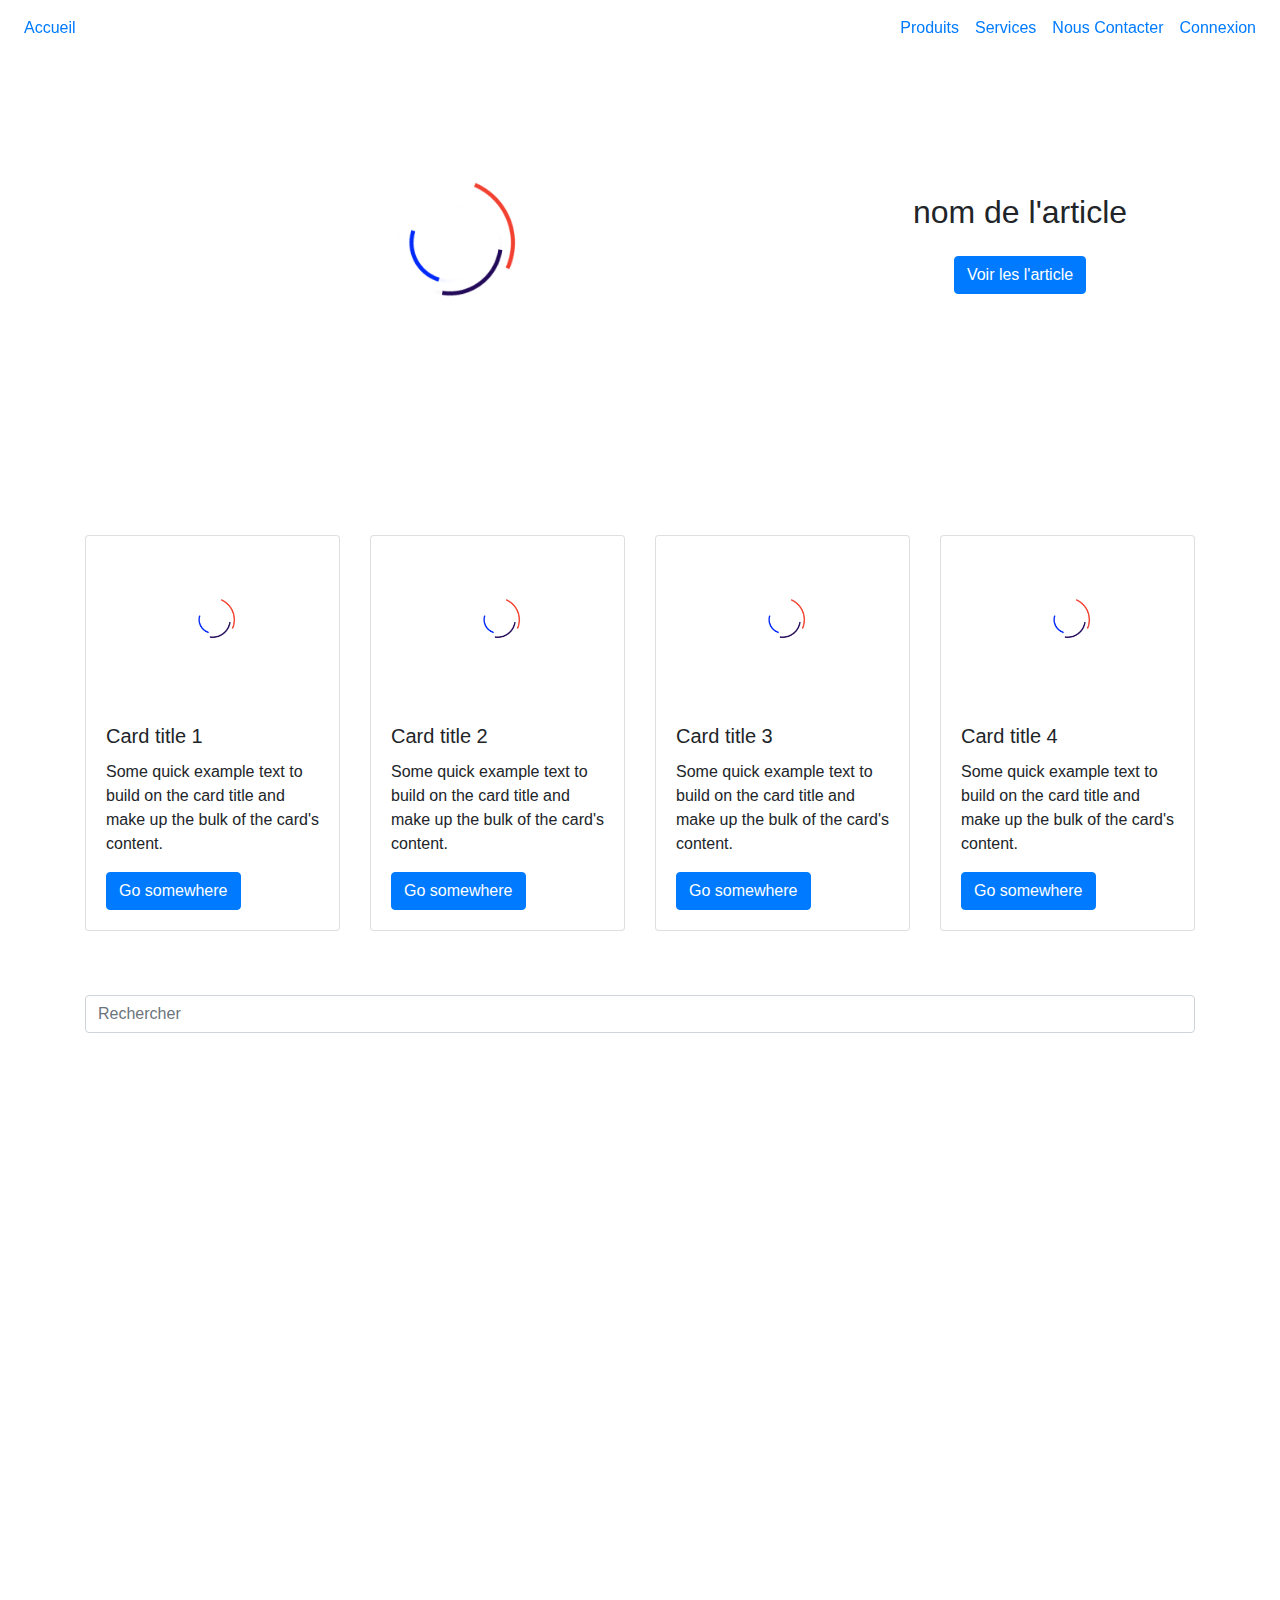
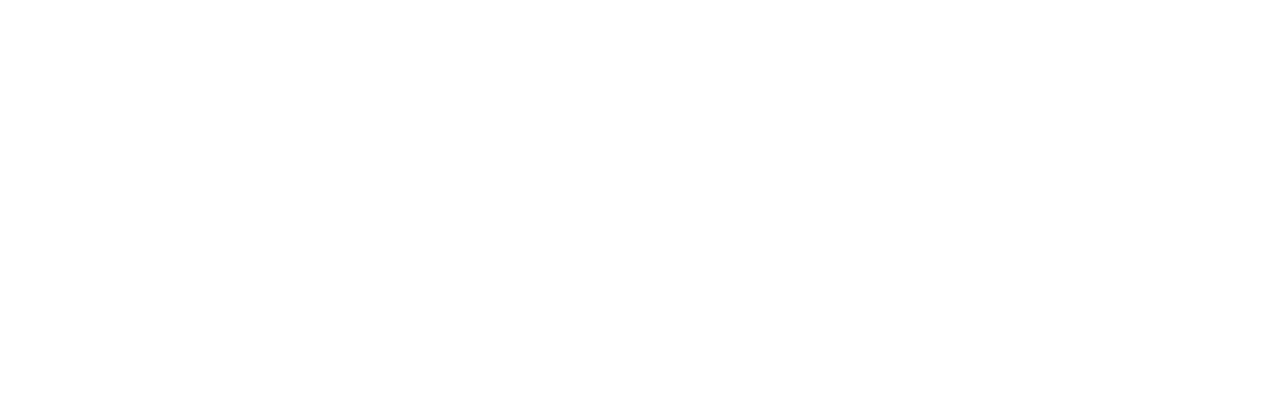
==== Tp5/index.html @ 2f3131e8 "first" ====
<!DOCTYPE html>
<html lang="fr">

<head>
    <meta charset="UTF-8">
    <meta name="viewport" content="width=device-width, initial-scale=1.0">
    <title>Exemple de nav-bar avec Bootstrap</title>
    <script src="https://code.jquery.com/jquery-3.5.1.slim.min.js"></script>
    <script src="https://cdn.jsdelivr.net/npm/@popperjs/core@2.5.4/dist/umd/popper.min.js"></script>
    <script src="https://stackpath.bootstrapcdn.com/bootstrap/4.5.2/js/bootstrap.min.js"></script>
    <link rel="stylesheet" href="style.css">
    <link rel="stylesheet" href="https://stackpath.bootstrapcdn.com/bootstrap/4.5.2/css/bootstrap.min.css">
    <link rel="preconnect" href="https://fonts.googleapis.com">
    <link rel="preconnect" href="https://fonts.gstatic.com" crossorigin>
    <link href="https://fonts.googleapis.com/css2?family=Shadows+Into+Light&display=swap" rel="stylesheet">
    <link rel="stylesheet" href="https://use.fontawesome.com/releases/v5.8.1/css/all.css">
    <link rel="stylesheet" type="text/css" href="style.css">

    <script src="scripts.js" defer></script>
</head>

<header>
    <nav class="navbar navbar-expand-lg justify-content-between bg-opacity-50 fixed-top">
        <ul class="navbar-nav">
            <li class="nav-item">
                <a class="nav-link text-orange inversed" href="index.html">Accueil</a>
            </li>
        </ul>
    
        <button class="navbar-toggler" type="button" data-toggle="collapse" data-target="#navbarSupportedContent" aria-controls="navbarSupportedContent" aria-expanded="false" aria-label="Toggle navigation">
            <span class="navbar-toggler-icon"></span>
        </button>
    
        <div class="collapse navbar-collapse" id="navbarSupportedContent">
            <ul class="navbar-nav ml-auto">
                <li class="nav-item">
                    <a class="nav-link text-primary inversed" href="#">Produits</a>
                </li>
                <li class="nav-item">
                    <a class="nav-link text-primary inversed" href="#">Services</a>
                </li>
                <li class="nav-item">
                    <a class="nav-link text-primary inversed" href="contact.html">Nous Contacter</a>
                </li>
                <li class="nav-item">
                    <a class="nav-link text-primary inversed" href="#">Connexion</a>
                </li>
            </ul>
        </div>
    </nav>
    
  </header>

  <body>

    <div class="container">
        <div class="row h-100">
            <div class="col-md-8 d-flex">
                <img src="image/loading.gif" alt="Article" class="img-fluid my-auto" id="image5">
            </div>
            <div class="col-md-4 d-flex flex-column justify-content-center align-items-center">
                <h2 class="text-center mb-4">nom de l'article</h2>
                <button class="btn btn-primary">Voir les l'article</button>
            </div>
        </div>
    </div>


    <div class="container mt-5 mb-5">
        <div class="row">
            <div class="col-md-3">
                <div class="card mb-3">
                    <img class="card-img-top" id="image1" src="image/loading.gif" alt="Card image cap">
                    <div class="card-body">
                        <h5 class="card-title" id="title1">Card title 1</h5>
                        <p class="card-text" id="content1">Some quick example text to build on the card title and make up the bulk of the card's content.</p>
                        <a href="#" id="lien1" class="btn btn-primary">Go somewhere</a>
                    </div>
                </div>
            </div>
            <div class="col-md-3">
                <div class="card mb-3">
                    <img class="card-img-top" id="image2" src="image/loading.gif" alt="Card image cap">
                    <div class="card-body">
                        <h5 class="card-title" id="title2">Card title 2</h5>
                        <p class="card-text" id="content2">Some quick example text to build on the card title and make up the bulk of the card's content.</p>
                        <a href="#" id="lien2" class="btn btn-primary">Go somewhere</a>
                    </div>
                </div>
            </div>
            <div class="col-md-3">
                <div class="card mb-3">
                    <img class="card-img-top" id="image3" src="image/loading.gif" alt="Card image cap">
                    <div class="card-body">
                        <h5 class="card-title" id="title3">Card title 3</h5>
                        <p class="card-text" id="content3">Some quick example text to build on the card title and make up the bulk of the card's content.</p>
                        <a href="#" id="lien3" class="btn btn-primary">Go somewhere</a>
                    </div>
                </div>
            </div>
            <div class="col-md-3">
                <div class="card mb-3">
                    <img class="card-img-top" id="image4" src="image/loading.gif" alt="Card image cap">
                    <div class="card-body">
                        <h5 class="card-title" id="title4">Card title 4</h5>
                        <p class="card-text" id="content4">Some quick example text to build on the card title and make up the bulk of the card's content.</p>
                        <a href="" id="lien4" class="btn btn-primary">Go somewhere</a>
                    </div>
                </div>
            </div>
        </div>
    </div>

    <div class="container">
        <input class="form-control mr-sm-2 mb-3" id="search" placeholder="Rechercher">
        <h1 class="text-center" id="carousel-name-recette"></h1>
    </div>
    
    <div class="container d-flex justify-content-center align-items-center vh-100 mb-5">  
        <div id="carouselExampleIndicators" class="carousel slide ml-lg-5" data-ride="carousel">
            <ol class="carousel-indicators" id="carousel-indicators">
                <!-- Indicateurs ici -->
            </ol>
            <div class="carousel-inner" id="carousel-inner">
                <!-- Contenu du carrousel ici -->
            </div>

            
            <a class="carousel-control-prev" href="#carouselExampleIndicators" role="button" data-slide="prev">
                <span class="carousel-control-prev-icon" aria-hidden="true"></span>
                <span class="sr-only">Précédent</span>
            </a>
            <a class="carousel-control-next" href="#carouselExampleIndicators" role="button" data-slide="next">
                <span class="carousel-control-next-icon" aria-hidden="true"></span>
                <span class="sr-only">Suivant</span>
            </a>
        </div>
    </div>
  </body>

</html>
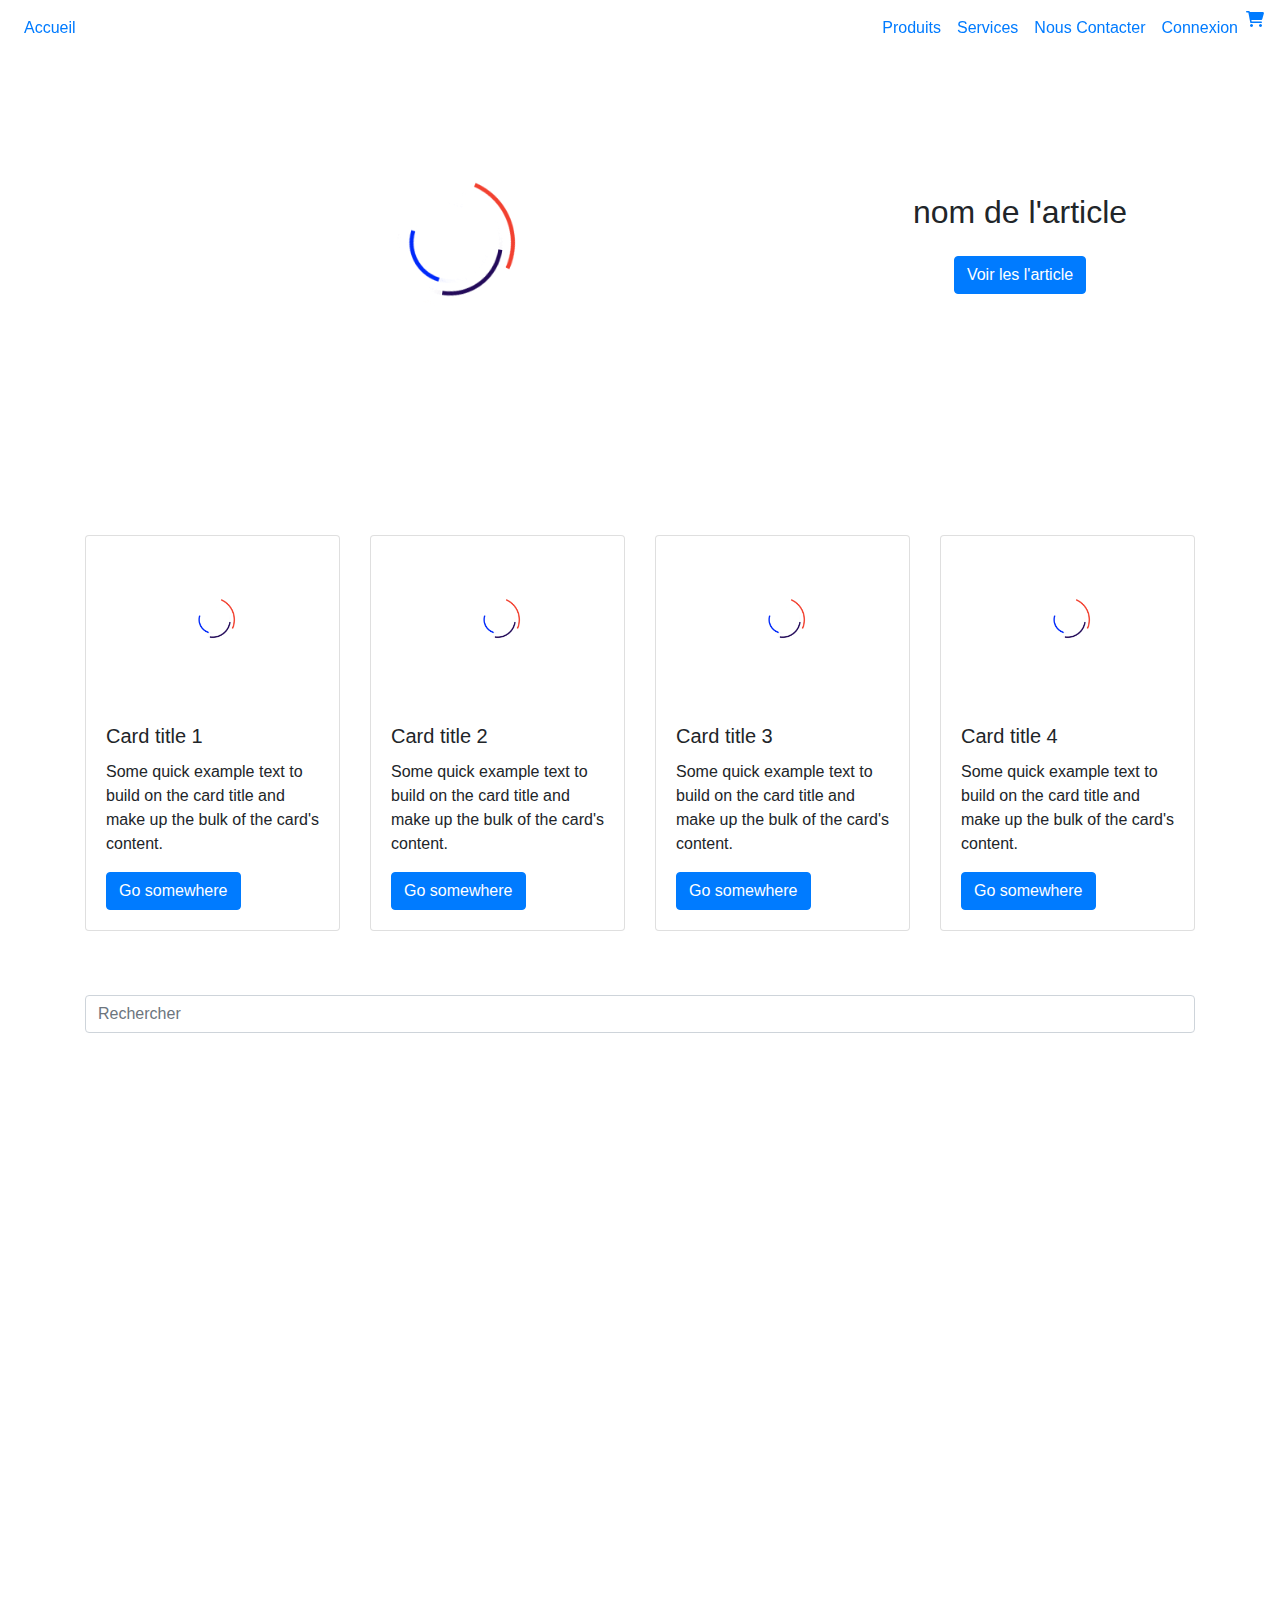
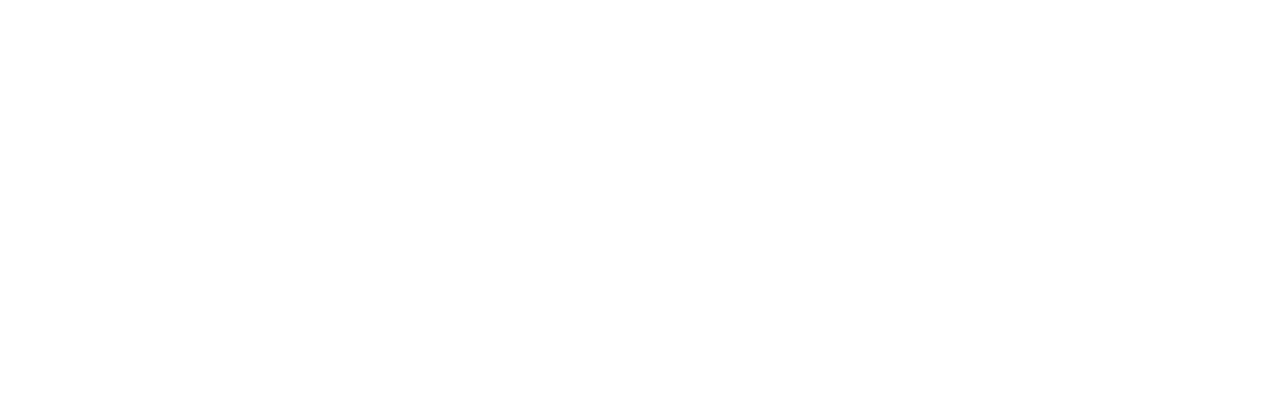
==== commit 1a74bd6b: "j'ai ajouter un panier il reste un bug mineur si tu apuis sur le bouton retirer il retire toute les " ====
--- a/Tp5/index.html
+++ b/Tp5/index.html
@@ -15,6 +15,7 @@
     <link href="https://fonts.googleapis.com/css2?family=Shadows+Into+Light&display=swap" rel="stylesheet">
     <link rel="stylesheet" href="https://use.fontawesome.com/releases/v5.8.1/css/all.css">
     <link rel="stylesheet" type="text/css" href="style.css">
+    <link rel="stylesheet" href="https://cdnjs.cloudflare.com/ajax/libs/font-awesome/6.0.0-beta3/css/all.min.css">
 
     <script src="scripts.js" defer></script>
 </head>
@@ -23,7 +24,7 @@
     <nav class="navbar navbar-expand-lg justify-content-between bg-opacity-50 fixed-top">
         <ul class="navbar-nav">
             <li class="nav-item">
-                <a class="nav-link text-orange inversed" href="index.html">Accueil</a>
+                <a class="nav-link text-orange inversed" href="">Accueil</a>
             </li>
         </ul>
     
@@ -44,6 +45,13 @@
                 </li>
                 <li class="nav-item">
                     <a class="nav-link text-primary inversed" href="#">Connexion</a>
+                </li>
+                <li class="nav-item">
+                    <div class="d-flex align-items-center justify-content-center">
+                        <a id="cart" href="votre_lien_cible.html" class="text-decoration-none">
+                            <i class="fa-solid fa-cart-shopping"></i>
+                        </a>
+                    </div>
                 </li>
             </ul>
         </div>
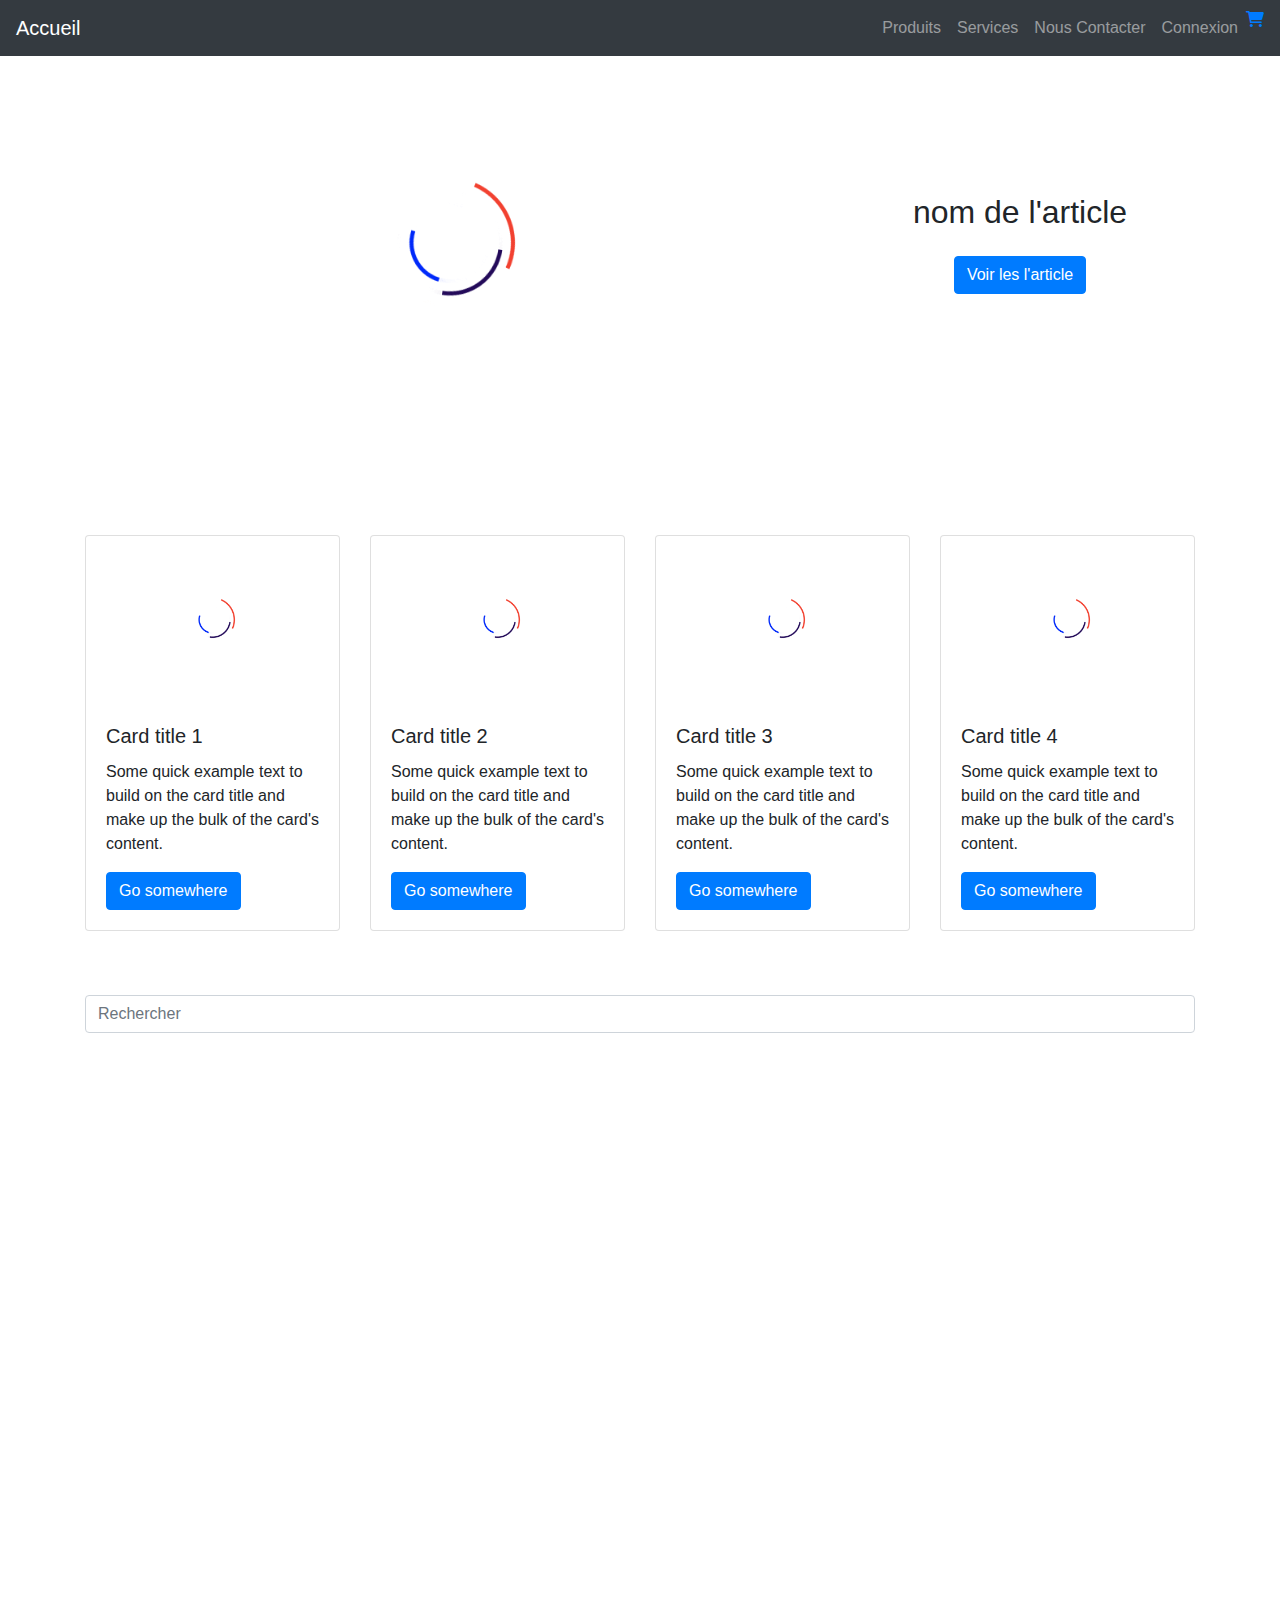
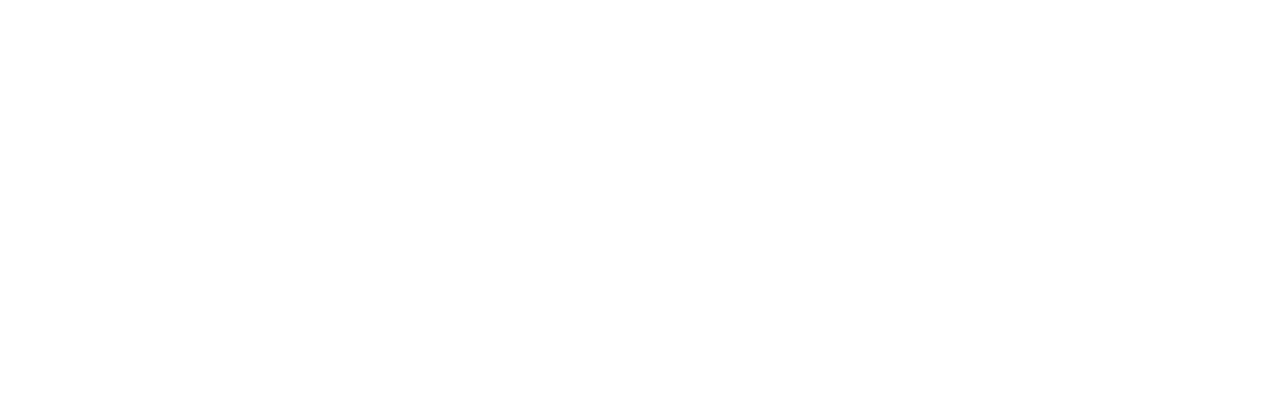
==== commit e39be1e1: "il reste a faire la page de connection" ====
--- a/Tp5/index.html
+++ b/Tp5/index.html
@@ -20,31 +20,26 @@
     <script src="scripts.js" defer></script>
 </head>
 
-<header>
-    <nav class="navbar navbar-expand-lg justify-content-between bg-opacity-50 fixed-top">
-        <ul class="navbar-nav">
-            <li class="nav-item">
-                <a class="nav-link text-orange inversed" href="">Accueil</a>
-            </li>
-        </ul>
-    
-        <button class="navbar-toggler" type="button" data-toggle="collapse" data-target="#navbarSupportedContent" aria-controls="navbarSupportedContent" aria-expanded="false" aria-label="Toggle navigation">
+<header class="justify-content-between bg-opacity-50 fixed-top">
+    <nav class="navbar navbar-expand-lg navbar-dark bg-dark">
+        <a id="Accueil" class="navbar-brand" href="index.html">Accueil</a>
+        <button class="navbar-toggler" type="button" data-toggle="collapse" data-target="#navbarSupportedContent"
+            aria-controls="navbarSupportedContent" aria-expanded="false" aria-label="Toggle navigation">
             <span class="navbar-toggler-icon"></span>
         </button>
-    
         <div class="collapse navbar-collapse" id="navbarSupportedContent">
             <ul class="navbar-nav ml-auto">
                 <li class="nav-item">
-                    <a class="nav-link text-primary inversed" href="#">Produits</a>
+                    <a class="nav-link" href="#">Produits</a>
                 </li>
                 <li class="nav-item">
-                    <a class="nav-link text-primary inversed" href="#">Services</a>
+                    <a class="nav-link" href="#">Services</a>
                 </li>
                 <li class="nav-item">
-                    <a class="nav-link text-primary inversed" href="contact.html">Nous Contacter</a>
+                    <a class="nav-link" href="contact.html">Nous Contacter</a>
                 </li>
                 <li class="nav-item">
-                    <a class="nav-link text-primary inversed" href="#">Connexion</a>
+                    <a class="nav-link" href="#">Connexion</a>
                 </li>
                 <li class="nav-item">
                     <div class="d-flex align-items-center justify-content-center">
@@ -56,8 +51,7 @@
             </ul>
         </div>
     </nav>
-    
-  </header>
+</header>
 
   <body>
 
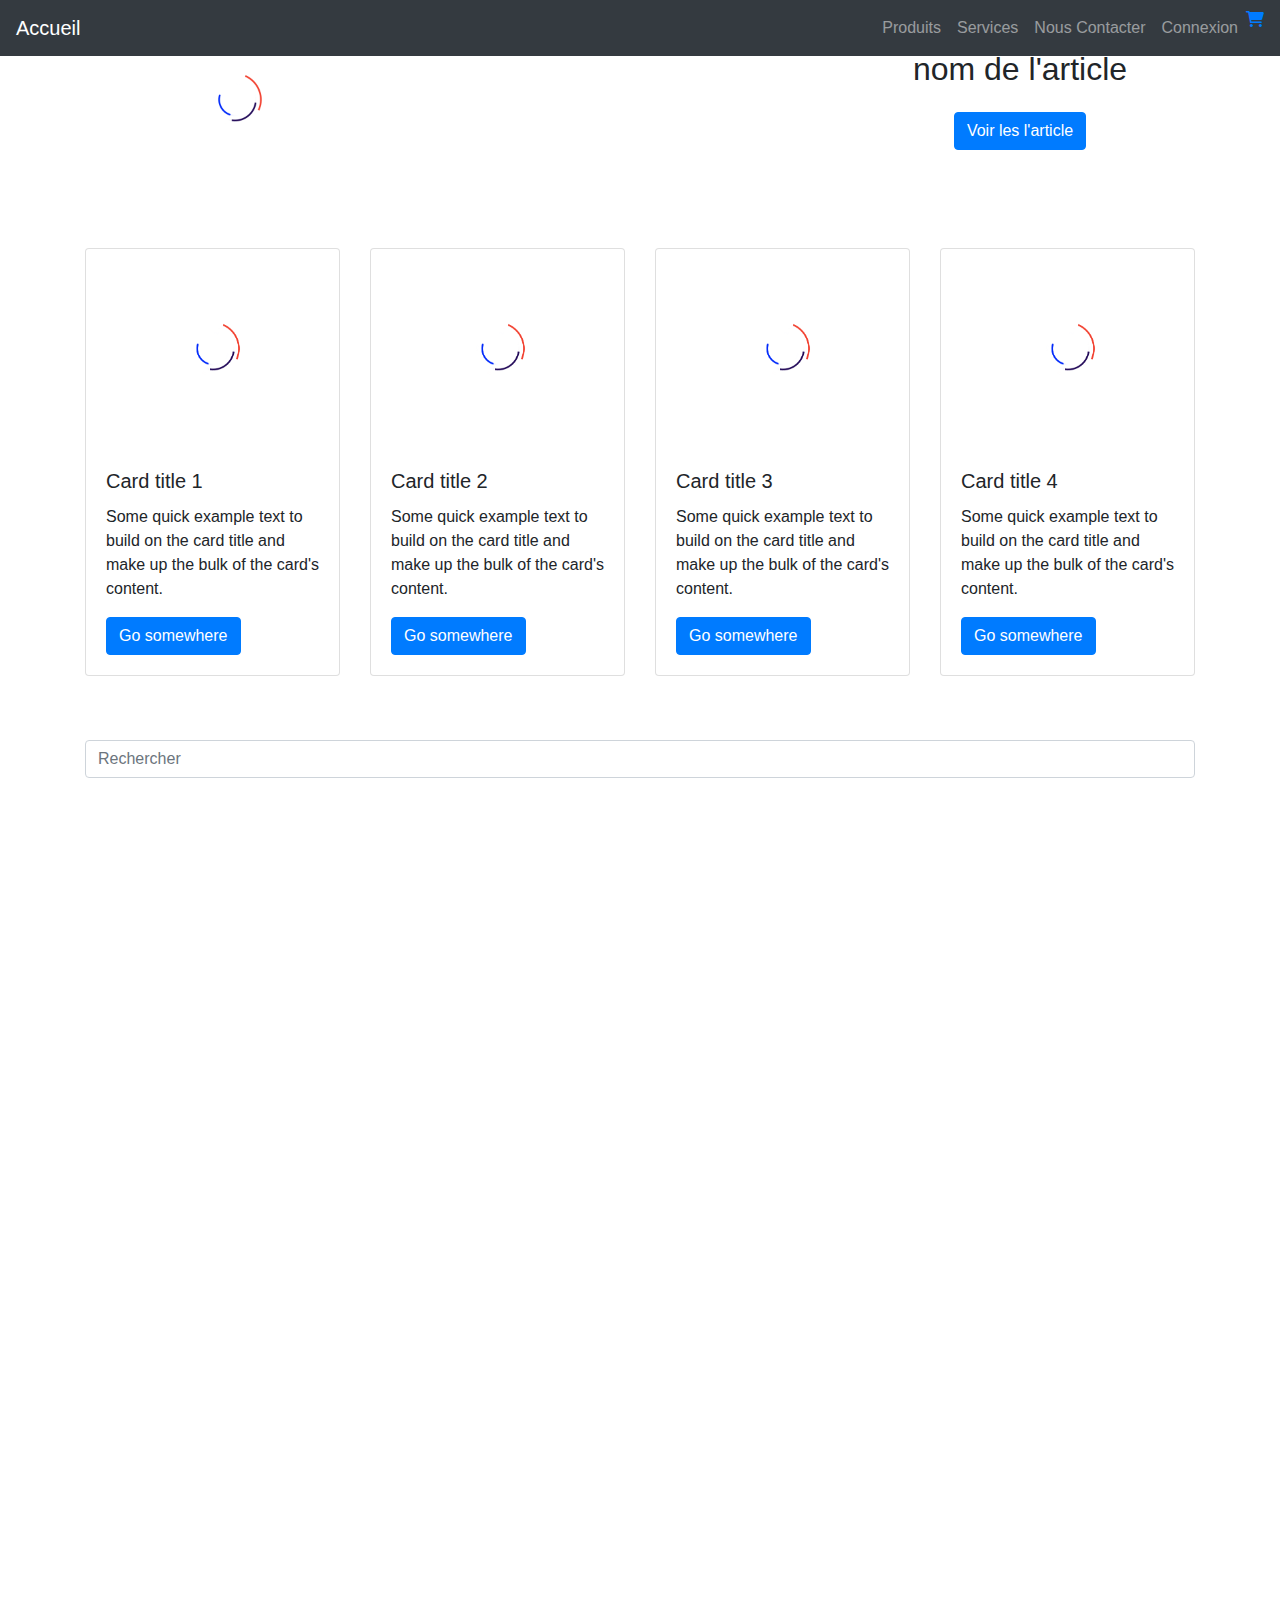
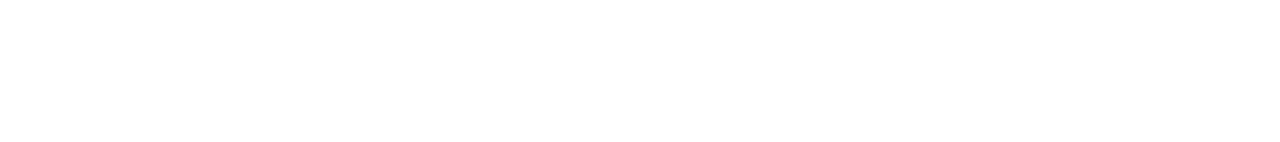
==== commit 39163e53: "image trop longue regléer" ====
--- a/Tp5/index.html
+++ b/Tp5/index.html
@@ -14,7 +14,7 @@
     <link rel="preconnect" href="https://fonts.gstatic.com" crossorigin>
     <link href="https://fonts.googleapis.com/css2?family=Shadows+Into+Light&display=swap" rel="stylesheet">
     <link rel="stylesheet" href="https://use.fontawesome.com/releases/v5.8.1/css/all.css">
-    <link rel="stylesheet" type="text/css" href="style.css">
+    <link rel="stylesheet" href="style.css">
     <link rel="stylesheet" href="https://cdnjs.cloudflare.com/ajax/libs/font-awesome/6.0.0-beta3/css/all.min.css">
 
     <script src="scripts.js" defer></script>
--- a/Tp5/style.css
+++ b/Tp5/style.css
@@ -0,0 +1,5 @@
+img {
+    width: 300px;  /* Largeur désirée de l'image */
+    height: 200px; /* Hauteur désirée de l'image */
+    object-fit: cover; /* Garde les proportions en coupant l'excédent *//* Évite les marges inattendues autour de l'image */
+}--- a/Tp5/style.css
+++ b/Tp5/style.css
@@ -0,0 +1,5 @@
+img {
+    width: 300px;  /* Largeur désirée de l'image */
+    height: 200px; /* Hauteur désirée de l'image */
+    object-fit: cover; /* Garde les proportions en coupant l'excédent *//* Évite les marges inattendues autour de l'image */
+}